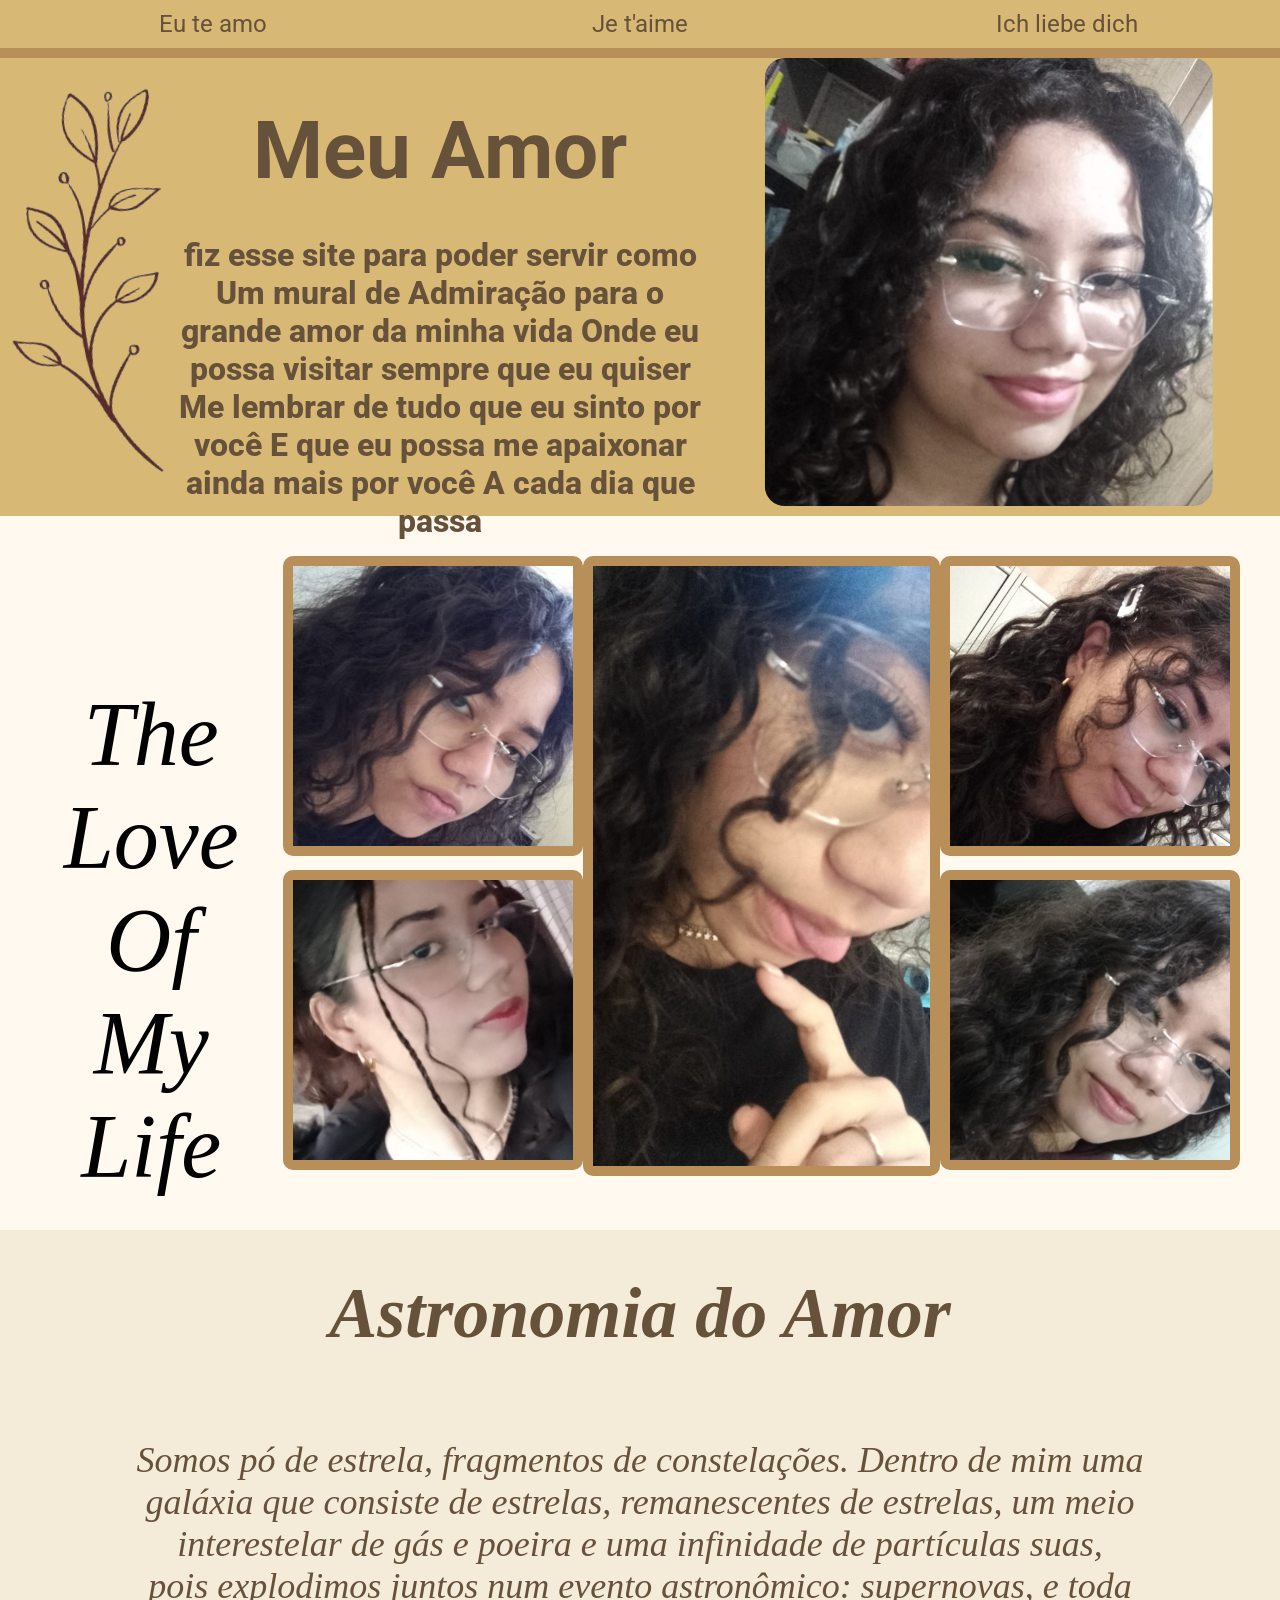
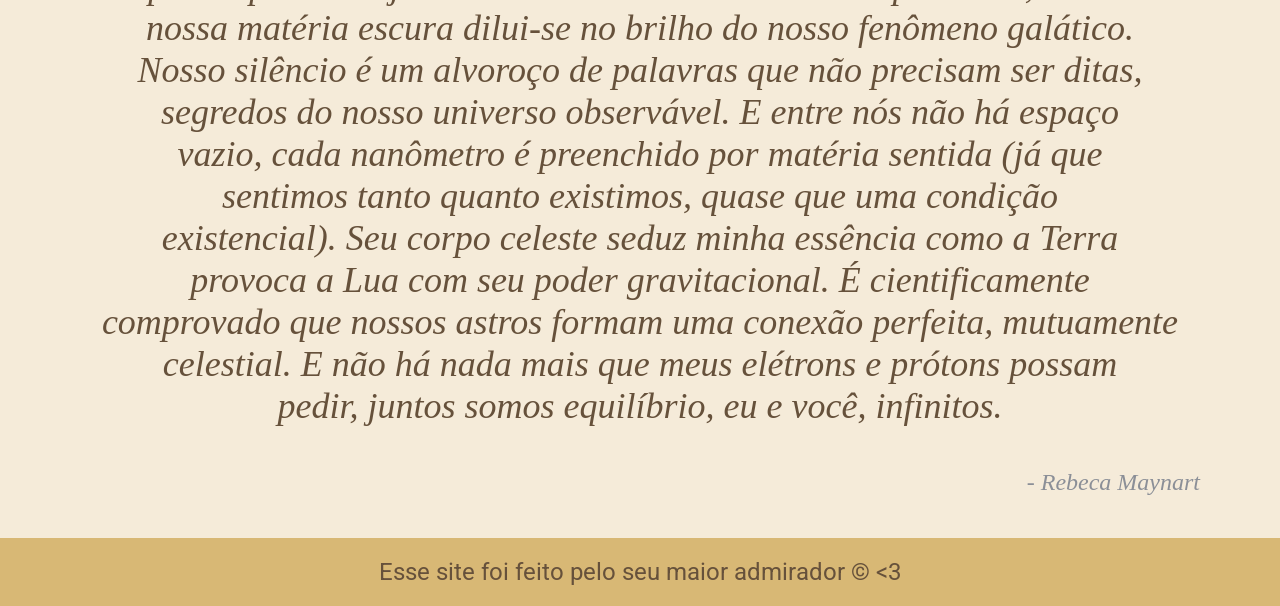
==== index.html @ eb8b8d14 "Moved files to the root directory for better organization and accessibility." ====
<!doctype html>
<html lang="pt-br">
  <head>
    <link rel="stylesheet" href="styles.css" />
    <link
      rel="stylesheet"
      href="https://fonts.googleapis.com/css?family=Roboto"
    />
    <meta charset="UTF-8" />
    <meta name="viewport" content="width=device-width, initial-scale=1.0" />
    <title>Minha Vida</title>
  </head>
  <body>
    <div class="container">
      <div class="header">
        <div>Eu te amo</div>
        <div class="mid">Je t'aime</div>
        <div>Ich liebe dich</div>
      </div>
      <div class="cont">
        <div class="ramo1">
          <img class="ramosimg" src="images/vinhas/vinhas2.png" alt="" />
        </div>
        <div class="maintxt">
          <b>Meu Amor</b>
          <div>
            <img class="ramosimg2" src="images/vinhas/vinhas.png" alt="" />
          </div>
          <p class="second">
            fiz esse site para poder servir como Um mural de Admiração para o
            grande amor da minha vida Onde eu possa visitar sempre que eu quiser
            Me lembrar de tudo que eu sinto por você E que eu possa me apaixonar
            ainda mais por você A cada dia que passa
          </p>
        </div>
        <div class="imgshe">
          <img class="she" src="images/Love1.jpeg" alt="" />
        </div>
      </div>
      <div class="third">
        <div class="subtitle">The Love Of My Life</div>
        <div class="her">
          <div>
            <img class="bimages" src="images/Love3.jpeg" alt="" />
            <img class="bimages" src="images/Love2.jpeg" alt="" />
          </div>
          <div>
            <img class="midher" src="images/LoveEsticada2.jpeg" alt="" />
          </div>
          <div>
            <img class="bimages" src="images/Love5.jpeg" alt="" />
            <img class="bimages" src="images/Love4.jpeg" alt="" />
          </div>
        </div>
      </div>
      <div>
        <div class="poema">
          <h1>Astronomia do Amor</h1>
          <p class="poem">
            Somos pó de estrela, fragmentos de constelações. Dentro de mim uma
            galáxia que consiste de estrelas, remanescentes de estrelas, um meio
            interestelar de gás e poeira e uma infinidade de partículas suas,
            pois explodimos juntos num evento astronômico: supernovas, e toda
            nossa matéria escura dilui-se no brilho do nosso fenômeno galático.
            Nosso silêncio é um alvoroço de palavras que não precisam ser ditas,
            segredos do nosso universo observável. E entre nós não há espaço
            vazio, cada nanômetro é preenchido por matéria sentida (já que
            sentimos tanto quanto existimos, quase que uma condição
            existencial). Seu corpo celeste seduz minha essência como a Terra
            provoca a Lua com seu poder gravitacional. É cientificamente
            comprovado que nossos astros formam uma conexão perfeita, mutuamente
            celestial. E não há nada mais que meus elétrons e prótons possam
            pedir, juntos somos equilíbrio, eu e você, infinitos.
          </p>
          <div class="autor">- Rebeca Maynart</div>
        </div>
      </div>
      <div class="footer">
        Esse site foi feito pelo seu maior admirador © <3
      </div>
    </div>
  </body>
</html>
---- styles.css ----
* {
  margin: 0;
  padding: 0;
  box-sizing: border-box;
}

body {
  font-family: "Roboto", sans-serif;
}

.container {
  display: flex;
  flex-direction: column;
}

.header {
  display: flex;
}

.header div {
  text-align: center;
  background-color: #d8b875;
  font-size: 24px;
  padding-left: 20px;
  color: #66513b;
  padding: 10px;
  border: none;
  border-bottom: 10px solid #b88f59;
  flex: 1;
}

.cont {
  background-color: #d8b875;
  display: flex;
  flex-direction: row;
  position: relative;
}

.cont > .maintxt,
.cont > .imgshe {
  display: flex;
  flex: 1;
}

.ramo1 {
  display: flex;
  position: absolute;
  left: 0;
  top: 50%;
  transform: translateY(-50%);
}

.ramosimg {
  width: 100%;
  height: auto;
  transform: rotate(-10deg);
}

.ramosimg2 {
  display: none;
}

.maintxt {
  text-align: center;
  font-size: 80px;
  color: #66513b;
  font-weight: 800;
  flex-direction: column;
  margin-left: 160px;
  transform: translateY(10%);
}

.second {
  text-align: center;
  font-size: 32px;
  color: #66513b;
  white-space: pre-line;
}

.imgshe {
  justify-content: center;
  align-items: center;
  transform: translateX(-2%);
  flex: 1;
}

.she {
  width: 80%;
  height: auto;
  border-radius: 20px;
  margin-bottom: 10px;
}

.third {
  background-color: #fff9f0;
  text-align: center;
  font-size: 56px;
  padding: 40px;
  display: flex;
  flex-direction: row;
  gap: 20px;
}

.her {
  display: flex;
  flex-direction: row;
}

.midher {
  width: auto;
  height: 620px;
  text-align: top;
  border: 10px;
  border-style: solid;
  border-color: #b88f59;
  border-radius: 10px;
}

.subtitle {
  font-family: "Times New Roman", Times, serif;
  font-style: italic;
  font-size: 90px;
  white-space: pre-line;
  transform: translateY(20%);
}

.bimages {
  width: auto;
  height: 300px;
  border: 10px;
  border-style: solid;
  border-color: #b88f59;
  border-radius: 10px;
}

.poema {
  text-align: center;
  background-color: #f5ebd9;
  font-size: 36px;
  color: #66513b;
  font-weight: 300;
  font-family: "Times New Roman", Times, serif;
  font-style: italic;
  white-space: pre-line;
  padding-left: 40px;
  padding-right: 40px;
}

.autor {
  text-align: right;
  font-size: 24px;
  color: #8b8f97;
  font-weight: 300;
  font-family: "Times New Roman", Times, serif;
  font-style: italic;
  white-space: pre-line;
  padding-right: 40px;
}

.footer {
  text-align: center;
  background-color: #d8b875;
  font-size: 24px;
  color: #66513b;
  padding: 20px;
}

@media (max-width: 768px) {
  .container {
    flex-direction: column;
  }
  .cont {
    flex-direction: column;
    padding-bottom: 5%;
  }
  .ramosimg {
    display: none;
  }
  .maintxt {
    font-size: 48px;
    margin-left: 0;
    margin-bottom: 12%;
    letter-spacing: 0.5px;
  }
  .second {
    font-size: 24px;
  }
  .imgshe {
    transform: translateX(0);
  }
  .she {
    width: 95%;
    height: auto;
  }
  .subtitle {
    transform: translateY(-5%);
  }
  .bimages {
    width: 100%;
    height: auto;
  }
  .third {
    flex-direction: column;
  }
  .her {
    flex-direction: column;
    width: 100%;
  }
}
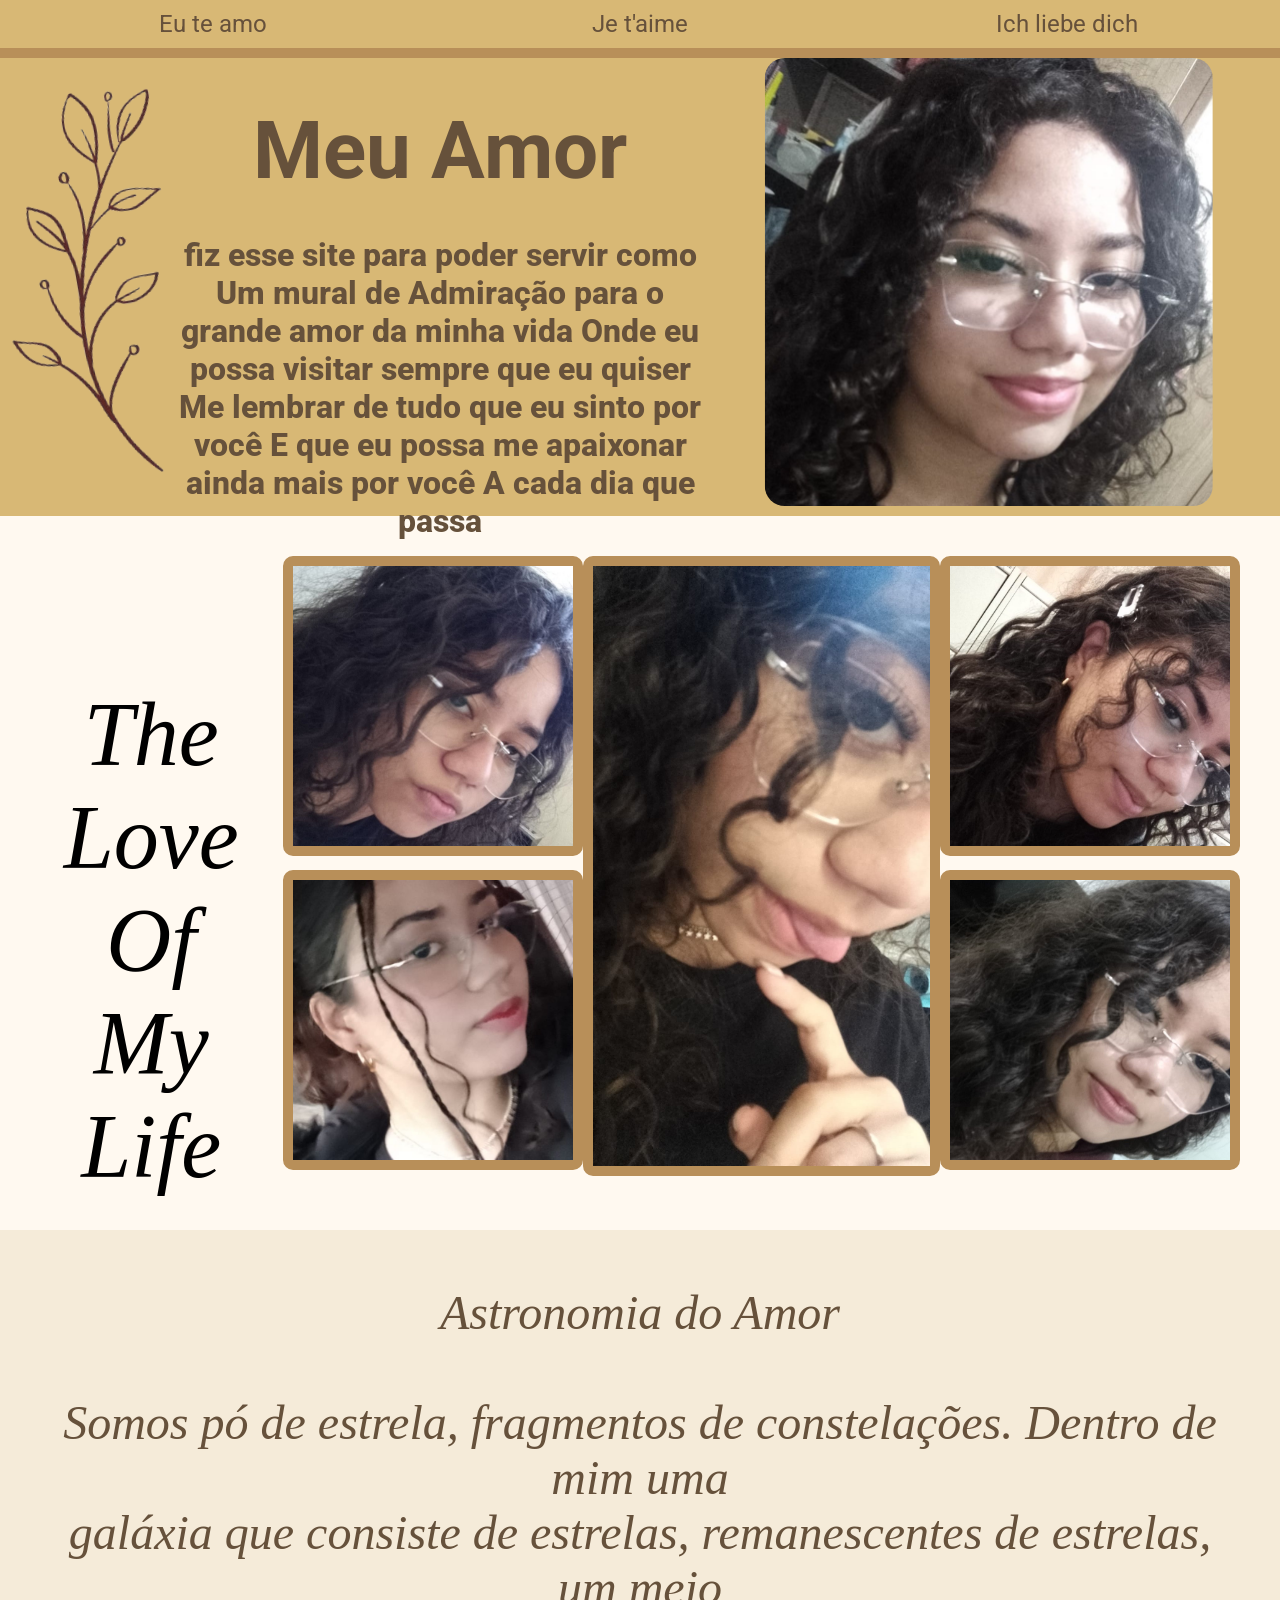
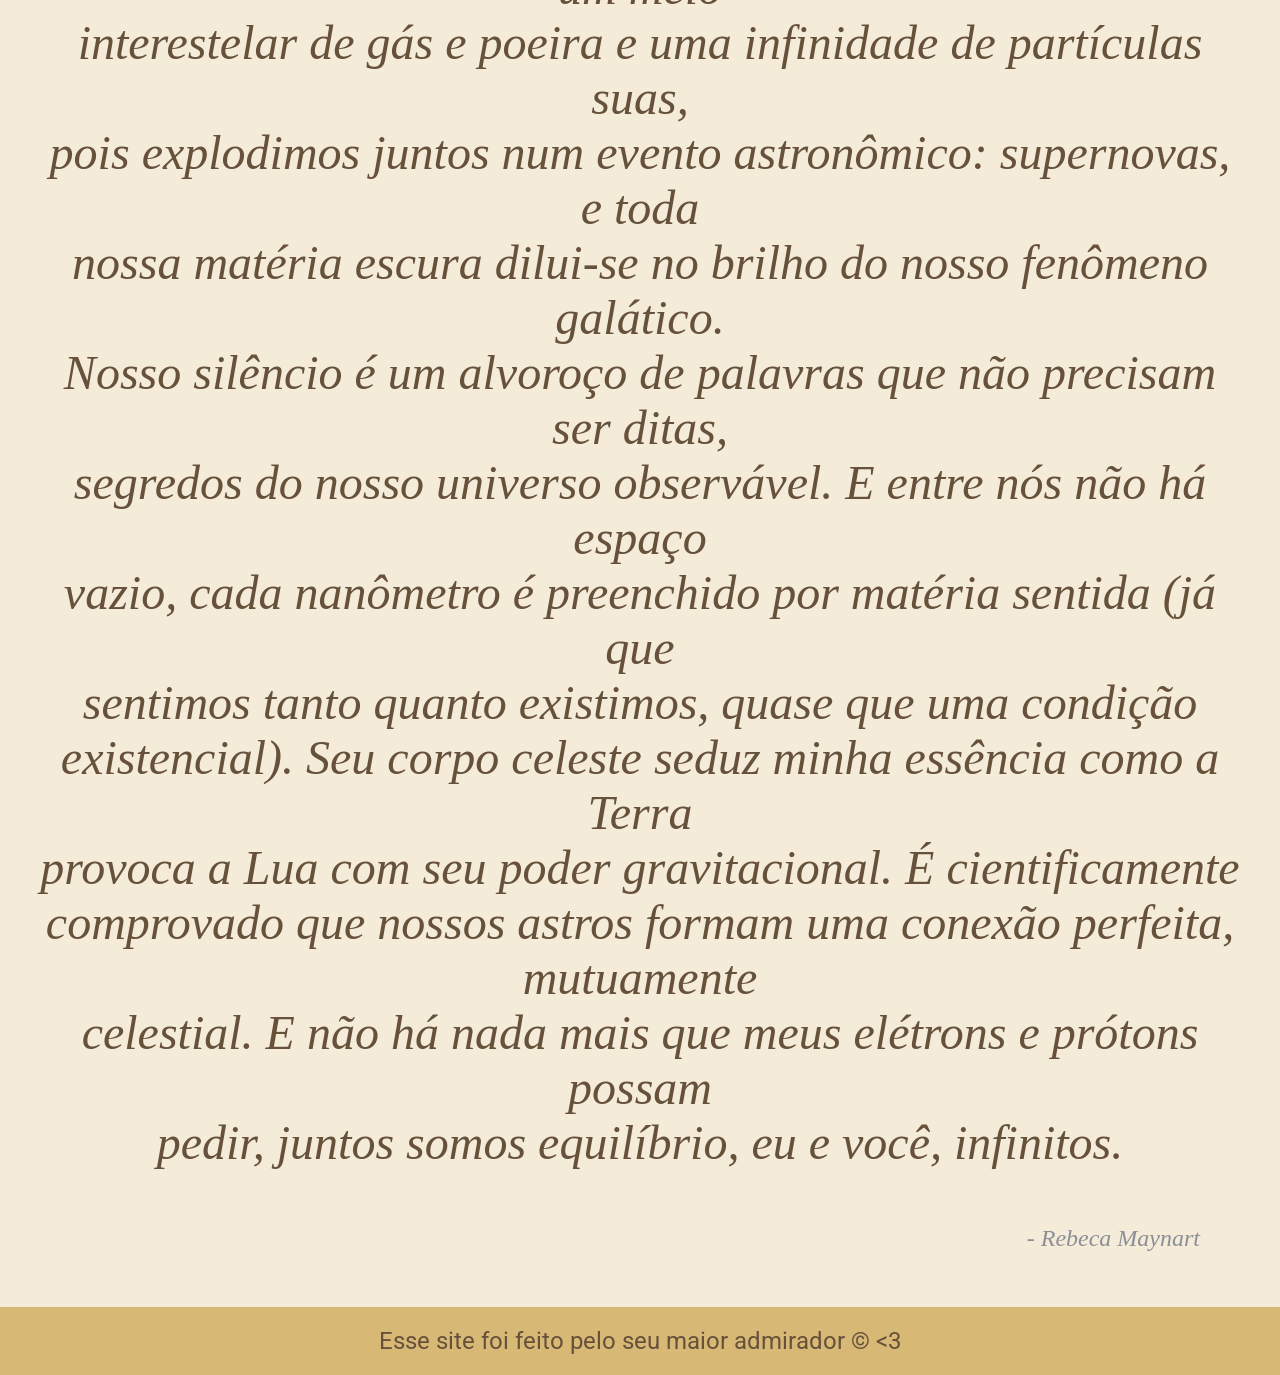
==== commit 06f08ec5: "did the same shit again" ====
--- a/index.html
+++ b/index.html
@@ -55,7 +55,7 @@
       </div>
       <div>
         <div class="poema">
-          <h1>Astronomia do Amor</h1>
+          Astronomia do Amor
           <p class="poem">
             Somos pó de estrela, fragmentos de constelações. Dentro de mim uma
             galáxia que consiste de estrelas, remanescentes de estrelas, um meio
--- a/styles.css
+++ b/styles.css
@@ -11,6 +11,8 @@
 .container {
   display: flex;
   flex-direction: column;
+  max-width: 100%;
+  max-height: 100%;
 }
 
 .header {
@@ -136,7 +138,7 @@
 .poema {
   text-align: center;
   background-color: #f5ebd9;
-  font-size: 36px;
+  font-size: 48px;
   color: #66513b;
   font-weight: 300;
   font-family: "Times New Roman", Times, serif;
@@ -169,6 +171,9 @@
   .container {
     flex-direction: column;
   }
+  .header {
+    flex-direction: column;
+  }
   .cont {
     flex-direction: column;
     padding-bottom: 5%;
@@ -193,7 +198,12 @@
     height: auto;
   }
   .subtitle {
+    font-size: 48px;
     transform: translateY(-5%);
+  }
+  .midher {
+    width: 100%;
+    height: auto;
   }
   .bimages {
     width: 100%;
@@ -202,6 +212,12 @@
   .third {
     flex-direction: column;
   }
+  .poema {
+    font-size: large;
+  }
+  .poem {
+    font-size: medium;
+  }
   .her {
     flex-direction: column;
     width: 100%;
